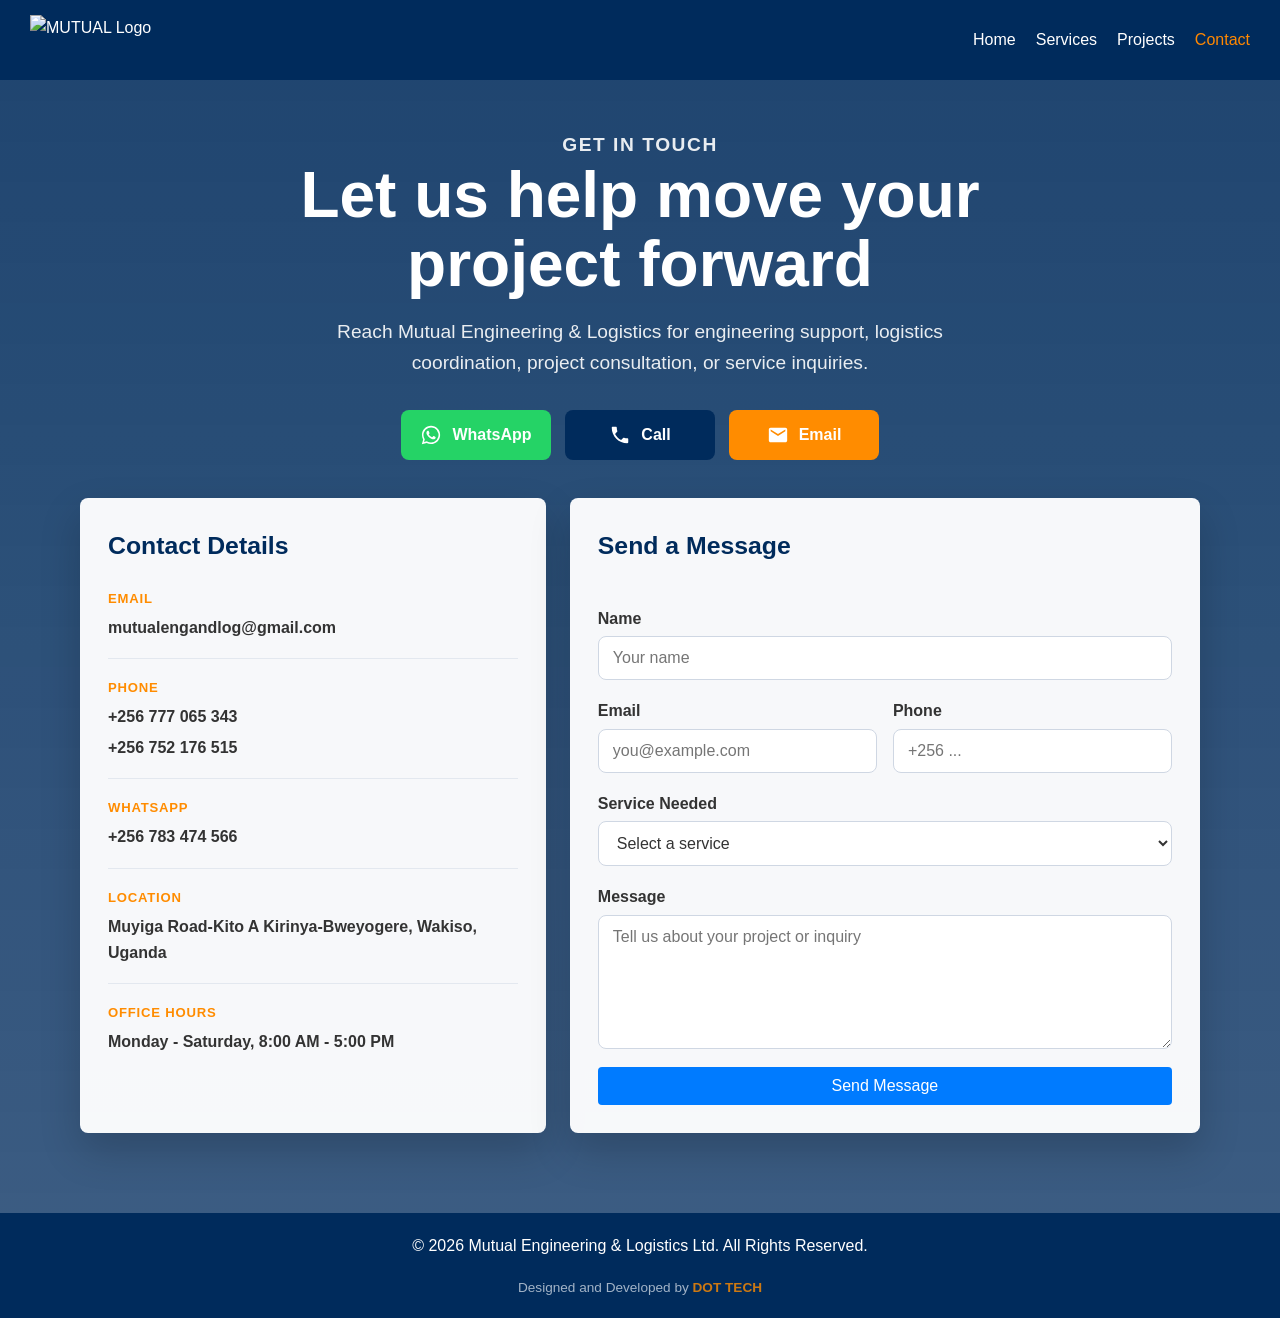
==== contact.html @ d5f564d2 "Add files via upload" ====
<!DOCTYPE html>
<html lang="en">
<head>
    <meta charset="UTF-8">
    <meta name="viewport" content="width=device-width, initial-scale=1.0">
    <meta name="description" content="Contact Mutual Engineering & Logistics in Wakiso, Uganda for engineering services, logistics coordination, consulting, and project support inquiries.">
    <title>Contact - MUTUAL ENGINEERING</title>
    <link rel="icon" type="image/png" href="assets/favicon.jpeg">
    <link rel="apple-touch-icon" href="assets/favicon.jpeg">
    <link rel="stylesheet" href="css/styles.css">
</head>
<body>
    <div class="navbar">
        <img src="assets/mutual.PNG" alt="MUTUAL Logo" class="navbar-logo">
        <div>
            <a href="index.html">Home</a>
            <a href="services.html">Services</a>
            <a href="projects.html">Projects</a>
            <a href="contact.html">Contact</a>
        </div>
    </div>

    <section class="section contact-page">
        <div class="contact-hero">
            <p class="eyebrow">Get In Touch</p>
            <h1>Let us help move your project forward</h1>
            <p>
                Reach Mutual Engineering & Logistics for engineering support, logistics coordination,
                project consultation, or service inquiries.
            </p>
        </div>

        <div class="contact-actions" aria-label="Quick contact links">
            <a class="contact-button whatsapp" href="https://wa.me/256783474566" target="_blank" rel="noopener">
                <svg aria-hidden="true" viewBox="0 0 24 24">
                    <path d="M12.04 2C6.58 2 2.13 6.45 2.13 11.91c0 1.75.46 3.45 1.33 4.95L2 22l5.28-1.39a9.88 9.88 0 0 0 4.76 1.21h.01c5.46 0 9.91-4.45 9.91-9.91S17.51 2 12.04 2Zm0 18.15h-.01a8.2 8.2 0 0 1-4.18-1.14l-.3-.18-3.13.82.84-3.05-.2-.31a8.21 8.21 0 1 1 6.98 3.86Zm4.5-6.15c-.25-.12-1.46-.72-1.68-.8-.23-.08-.39-.12-.56.12-.16.25-.64.8-.78.96-.14.17-.29.19-.54.07-.25-.13-1.04-.38-1.98-1.22-.73-.65-1.22-1.45-1.37-1.7-.14-.25-.01-.38.11-.5.11-.11.25-.29.37-.43.12-.14.16-.25.25-.41.08-.17.04-.31-.02-.43-.06-.13-.56-1.35-.76-1.85-.2-.48-.4-.41-.56-.42h-.48c-.17 0-.43.06-.66.31-.23.25-.86.84-.86 2.05 0 1.21.88 2.38 1 2.54.12.17 1.73 2.65 4.2 3.72.59.25 1.05.41 1.41.52.59.19 1.13.16 1.55.1.47-.07 1.46-.6 1.66-1.17.21-.58.21-1.08.15-1.18-.06-.1-.23-.16-.47-.28Z"/>
                </svg>
                WhatsApp
            </a>

            <a class="contact-button phone" href="tel:+256777065343">
                <svg aria-hidden="true" viewBox="0 0 24 24">
                    <path d="M6.62 10.79c1.44 2.83 3.76 5.15 6.59 6.59l2.2-2.2c.27-.27.67-.36 1.02-.24 1.12.37 2.33.57 3.57.57.55 0 1 .45 1 1V20c0 .55-.45 1-1 1C10.61 21 3 13.39 3 4c0-.55.45-1 1-1h3.5c.55 0 1 .45 1 1 0 1.24.2 2.45.57 3.57.11.35.03.74-.25 1.02l-2.2 2.2Z"/>
                </svg>
                Call
            </a>

            <a class="contact-button email" href="mailto:mutualengandlog@gmail.com">
                <svg aria-hidden="true" viewBox="0 0 24 24">
                    <path d="M20 4H4c-1.1 0-2 .9-2 2v12c0 1.1.9 2 2 2h16c1.1 0 2-.9 2-2V6c0-1.1-.9-2-2-2Zm0 4-8 5-8-5V6l8 5 8-5v2Z"/>
                </svg>
                Email
            </a>
        </div>

        <div class="contact-layout">
            <div class="contact-panel">
                <h2>Contact Details</h2>
                <div class="contact-detail">
                    <span>Email</span>
                    <a href="mailto:mutualengandlog@gmail.com">mutualengandlog@gmail.com</a>
                </div>
                <div class="contact-detail">
                    <span>Phone</span>
                    <a href="tel:+256777065343">+256 777 065 343</a>
                    <a href="tel:+256752176515">+256 752 176 515</a>
                </div>
                <div class="contact-detail">
                    <span>WhatsApp</span>
                    <a href="tel:+256783474566">+256 783 474 566</a>
                </div>
                <div class="contact-detail">
                    <span>Location</span>
                    <p>Muyiga Road-Kito A Kirinya-Bweyogere, Wakiso, Uganda</p>
                </div>
                <div class="contact-detail">
                    <span>Office Hours</span>
                    <p>Monday - Saturday, 8:00 AM - 5:00 PM</p>
                </div>
            </div>

            <form class="contact-form contact-panel" action="send-message.php" method="post">
                <h2>Send a Message</h2>
                <input type="text" name="website" class="form-honey" tabindex="-1" autocomplete="off" title="website">
                <div class="form-group">
                    <label for="name">Name</label>
                    <input type="text" id="name" name="name" placeholder="Your name" required>
                </div>

                <div class="form-row">
                    <div class="form-group">
                        <label for="email">Email</label>
                        <input type="email" id="email" name="email" placeholder="you@example.com" required>
                    </div>

                    <div class="form-group">
                        <label for="phone">Phone</label>
                        <input type="tel" id="phone" name="phone" placeholder="+256 ...">
                    </div>
                </div>

                <div class="form-group">
                    <label for="service">Service Needed</label>
                    <select id="service" name="service">
                        <option value="">Select a service</option>
                        <option value="engineering">Engineering</option>
                        <option value="logistics">Logistics</option>
                        <option value="consulting">Consulting</option>
                        <option value="maintenance">Maintenance</option>
                    </select>
                </div>

                <div class="form-group">
                    <label for="message">Message</label>
                    <textarea id="message" name="message" placeholder="Tell us about your project or inquiry" rows="6" required></textarea>
                </div>

                <button type="submit" class="btn">Send Message</button>
            </form>
        </div>
    </section>

<footer>
    <div class="footer-content">
        <p>&copy; 2026 Mutual Engineering & Logistics Ltd. All Rights Reserved.</p>
        
        <p class="designer-credit">
            Designed and Developed by 
            <a href="https://cyrus-ug.github.io/DOT-TECH" target="_blank" rel="noopener">DOT TECH</a>
        </p>
    </div>
</footer>
<script src="js/script.js"></script>
</body>
</html>
---- css/styles.css ----
/* RESET */
* {
    margin: 0;
    padding: 0;
    box-sizing: border-box;
}

body {
    font-family: 'Poppins', sans-serif;
    background: #f5f7fa;
    color: #333;
    line-height: 1.6;
    overflow-x: hidden;
}

img {
    max-width: 100%;
    height: auto;
}

/* NAVBAR */
.navbar {
    position: fixed;
    top: 0;
    left: 0;
    width: 100%;
    padding: 15px 30px;
    display: flex;
    justify-content: space-between;
    align-items: center;
    gap: 16px;
    background: rgba(0,123,255,0.9);
    -webkit-backdrop-filter: blur(10px);
    backdrop-filter: blur(10px);
    color: white;
    z-index: 1000;
}

.navbar > div {
    display: flex;
    align-items: center;
    flex-wrap: wrap;
    gap: 10px 20px;
}

.navbar a {
    color: white;
    text-decoration: none;
    font-weight: 500;
    transition: color 0.3s;
}

.navbar a:hover {
    color: #FF8800;
}

.navbar a.active {
    color: #FF8800;
}

/* HERO */
.hero {
    min-height: 100svh;
    background: linear-gradient(rgba(0,0,0,0.6), rgba(0,0,0,0.7)),
    url('https://images.unsplash.com/photo-1503387762-592deb58ef4e') center/cover;
    display: flex;
    justify-content: center;
    align-items: center;
    text-align: center;
    color: white;
    padding: 0 20px;
}

.hero h1 {
    font-size: clamp(2.1rem, 7vw, 3rem);
    margin-bottom: 20px;
    line-height: 1.1;
}

.hero p {
    font-size: clamp(1rem, 3vw, 1.2rem);
    margin-bottom: 30px;
}

.hero .btn {
    padding: 10px 20px;
    background: #FF8800;
    color: white;
    border: none;
    border-radius: 5px;
    cursor: pointer;
    transition: background 0.3s;
}

.hero .btn:hover {
    background: #e67600;
}

/* SECTIONS */
.section {
    padding: 80px 50px;
    text-align: center;
}

.section:first-of-type {
    padding-top: 130px;
}

.section h2 {
    margin-bottom: 40px;
    font-size: clamp(1.7rem, 5vw, 2rem);
}

/* GRID LAYOUT */
.grid {
    display: grid;
    grid-template-columns: repeat(auto-fit, minmax(250px, 1fr));
    gap: 20px;
    padding: 20px;
    width: min(100%, 1100px);
    margin: 0 auto;
}

/* CARDS */
.card {
    background: white;
    border-radius: 10px;
    box-shadow: 0 4px 6px rgba(0, 0, 0, 0.1);
    padding: 20px;
    text-align: center;
    transition: transform 0.3s;
}

.card:hover {
    transform: translateY(-10px);
}

.highlight-card {
    padding: 2rem;
    background: #f9f9f9;
    border-radius: 8px;
    box-shadow: 0 2px 8px rgba(0, 0, 0, 0.1);
    transition: transform 0.3s ease, box-shadow 0.3s ease;
}

.highlight-card:hover {
    transform: translateY(-4px);
    box-shadow: 0 4px 16px rgba(0, 0, 0, 0.15);
}

.highlight-card h3 {
    margin-top: 0;
    color: #333;
    font-size: 1.3rem;
    margin-bottom: 1rem;
}

.highlight-card ul {
    list-style: none;
    padding: 0;
    margin: 0;
}

.highlight-card li {
    padding: 0.5rem 0;
    color: #555;
    line-height: 1.6;
}

.highlight-card p {
    margin: 0;
    color: #555;
    line-height: 1.6;
}

.highlight-grid {
    display: grid;
    grid-template-columns: repeat(auto-fit, minmax(240px, 1fr));
    gap: 24px;
    width: 100%;
    max-width: 1200px;
    margin: 0 auto;
    padding: 0 20px;
}

/* SCROLL ANIMATION */
.hidden {
    opacity: 0;
    transform: translateY(50px);
    transition: 1s;
}

.show {
    opacity: 1;
    transform: translateY(0);
}

/* FOOTER */
footer {
    background: #111;
    color: white;
    padding: 40px;
    text-align: center;
}

.footer-content {
    width: min(100%, 1100px);
    margin: 0 auto;
    display: grid;
    gap: 8px;
}

.designer-credit {
    color: #cbd5e1;
    font-size: 0.95rem;
}

.designer-credit a {
    color: var(--brand-orange);
    font-weight: 700;
    text-decoration: none;
}

.designer-credit a:hover {
    text-decoration: underline;
}

/* KEYFRAMES */
@keyframes fadeInDown {
    from {opacity: 0; transform: translateY(-50px);}
    to {opacity: 1; transform: translateY(0);}
}

@keyframes fadeInUp {
    from {opacity: 0; transform: translateY(50px);}
    to {opacity: 1; transform: translateY(0);}
}

/* RESPONSIVE DESIGN */
@media (max-width: 768px) {
    .navbar {
        position: sticky;
        padding: 12px 18px;
        align-items: center;
    }

    .navbar > div {
        justify-content: flex-end;
        gap: 8px 14px;
    }

    .navbar a {
        font-size: 0.95rem;
    }

    .hero {
        min-height: calc(100svh - 74px);
        padding: 72px 20px 48px;
    }

    .section {
        padding: 56px 20px;
    }

    .section:first-of-type {
        padding-top: 56px;
    }

    .grid {
        grid-template-columns: 1fr;
        padding: 0;
    }

    .highlight-grid {
        grid-template-columns: repeat(auto-fit, minmax(200px, 1fr));
        gap: 16px;
        padding: 0 15px;
    }

    .story {
        padding: 72px 22px;
    }

    .parallax {
        min-height: 70svh;
        background-attachment: scroll;
    }

    .contact {
        padding: 28px 20px;
    }

    .contact-page {
        padding-top: 56px;
    }

    .contact-layout {
        grid-template-columns: 1fr;
    }

    .contact-panel {
        padding: 24px;
    }

    .contact-button {
        flex: 1 1 190px;
    }
}

@media (max-width: 480px) {
    .navbar {
        justify-content: center;
        text-align: center;
    }

    .navbar-logo {
        height: 42px;
        max-width: 160px;
    }

    .navbar > div {
        width: 100%;
        justify-content: center;
    }

    .btn {
        font-size: 0.9rem;
        padding: 10px 15px;
        width: fit-content;
        max-width: 100%;
    }

    .hero h1 {
        font-size: 2rem;
    }

    .hero p {
        font-size: 1rem;
    }

    .card {
        padding: 18px;
    }

    footer {
        padding: 28px 18px;
    }

    .contact-actions {
        gap: 10px;
    }

    .contact-button {
        width: 100%;
    }

    .form-row {
        grid-template-columns: 1fr;
    }

    .contact-panel {
        padding: 20px;
    }
}
/* SMOOTH SCROLL */
html {
    scroll-behavior: smooth;
}

/* FADE-IN EFFECT */
.fade-in {
    opacity: 0;
    transform: translateY(40px);
    transition: all 1s ease;
}

.fade-in.active {
    opacity: 1;
    transform: translateY(0);
}

/* ZOOM EFFECT */
.zoom {
    transform: scale(0.9);
    opacity: 0;
    transition: 1s ease;
}

.zoom.active {
    transform: scale(1);
    opacity: 1;
}

/* LARGE SECTION TEXT */
.big-text {
    font-size: clamp(2rem, 8vw, 3rem);
    font-weight: 600;
    line-height: 1.15;
}

/* SPACING FOR STORY SECTIONS */
.story {
    padding: 120px 50px;
    text-align: center;
}

.story-2 {
    padding: 120px 50px;
    text-align: center;
}

/* PARALLAX SECTION */
.parallax {
    min-height: 100svh;
    background-image: 
        linear-gradient(rgba(0, 0, 0, 0.5), rgba(0, 0, 0, 0.5)),
        url('../assets/background.jpeg');
    background-attachment: fixed;
    background-size: cover;
    background-position: center;
    background-repeat: no-repeat;
    display: flex;
    align-items: center;
    justify-content: center;
    color: white;
    text-align: center;
    padding: 80px 20px;
}

.parallax h2 {
    font-size: clamp(2rem, 8vw, 3.5rem);
    font-weight: 700;
    text-shadow: 2px 2px 8px rgba(0, 0, 0, 0.8);
    line-height: 1.2;
    max-width: 900px;
    margin: 0 auto;
}

/* CONTACT PAGE STYLES */
.contact-page {
    background:
        linear-gradient(rgba(0, 43, 92, 0.88), rgba(0, 43, 92, 0.76)),
        url('https://images.unsplash.com/photo-1486406146926-c627a92ad1ab') center/cover;
    color: white;
    min-height: 100svh;
}

.contact-hero {
    max-width: 850px;
    margin: 0 auto 32px;
}

.contact-hero h1 {
    font-size: clamp(2.2rem, 7vw, 4rem);
    line-height: 1.08;
    margin-bottom: 18px;
}

.contact-hero p {
    max-width: 720px;
    margin: 0 auto;
    font-size: clamp(1rem, 2.8vw, 1.2rem);
    color: rgba(255, 255, 255, 0.9);
}

.contact-actions {
    display: flex;
    justify-content: center;
    flex-wrap: wrap;
    gap: 14px;
    margin: 0 auto 38px;
}

.contact-button {
    min-width: 150px;
    display: inline-flex;
    align-items: center;
    justify-content: center;
    gap: 10px;
    padding: 12px 18px;
    border-radius: 8px;
    color: white;
    font-weight: 700;
    text-decoration: none;
    transition: transform 0.25s ease, box-shadow 0.25s ease, background 0.25s ease;
}

.contact-button svg {
    width: 22px;
    height: 22px;
    fill: currentColor;
    flex: 0 0 auto;
}

.contact-button:hover {
    transform: translateY(-3px);
    box-shadow: 0 8px 16px rgba(0, 0, 0, 0.16);
}

.contact-button.whatsapp {
    background: #25d366;
}

.contact-button.whatsapp:hover {
    background: #1fb85a;
}

.contact-button.phone {
    background: var(--brand-blue);
}

.contact-button.phone:hover {
    background: #001f42;
}

.contact-button.email {
    background: var(--brand-orange);
}

.contact-button.email:hover {
    background: #e67e00;
}

.contact-layout {
    width: min(100%, 1120px);
    margin: 0 auto;
    display: grid;
    grid-template-columns: 0.85fr 1.15fr;
    gap: 24px;
    text-align: left;
}

.contact-panel {
    background: rgba(255, 255, 255, 0.96);
    color: var(--text-dark);
    border-radius: 8px;
    padding: 28px;
    box-shadow: 0 18px 40px rgba(0, 0, 0, 0.18);
}

.contact-panel h2 {
    color: var(--brand-blue);
    margin-bottom: 22px;
    font-size: 1.55rem;
}

.contact-detail {
    padding: 18px 0;
    border-top: 1px solid #e3e8ef;
}

.contact-detail:first-of-type {
    border-top: 0;
    padding-top: 0;
}

.contact-detail span {
    display: block;
    color: var(--brand-orange);
    font-size: 0.82rem;
    font-weight: 700;
    letter-spacing: 0.06em;
    margin-bottom: 6px;
    text-transform: uppercase;
}

.contact-detail a,
.contact-detail p {
    display: block;
    color: var(--text-dark);
    font-weight: 600;
    margin: 0;
    text-decoration: none;
}

.contact-detail a + a {
    margin-top: 5px;
}

.contact-detail a:hover {
    color: #007bff;
}

.contact-form {
    display: grid;
    gap: 18px;
    width: 100%;
    margin: 0;
}

.form-row {
    display: grid;
    grid-template-columns: repeat(2, minmax(0, 1fr));
    gap: 16px;
}

.form-group {
    display: flex;
    flex-direction: column;
}

.form-group label {
    font-weight: bold;
    margin-bottom: 5px;
}

.form-group input,
.form-group select,
.form-group textarea {
    width: 100%;
    padding: 12px 14px;
    border: 1px solid #cfd7e3;
    border-radius: 8px;
    font-size: 1rem;
    font-family: inherit;
    background: white;
    color: #333;
}

.form-group input:focus,
.form-group select:focus,
.form-group textarea:focus {
    outline: none;
    border-color: #007bff;
    box-shadow: 0 0 4px rgba(0, 123, 255, 0.5);
}

.form-honey {
    position: absolute;
    left: -9999px;
    opacity: 0;
}

.message-result-page {
    min-height: 100svh;
    display: grid;
    place-items: center;
    padding: 24px;
    background:
        linear-gradient(rgba(0, 43, 92, 0.84), rgba(0, 43, 92, 0.78)),
        url('https://images.unsplash.com/photo-1486406146926-c627a92ad1ab') center/cover;
}

.message-result {
    width: min(100%, 560px);
    padding: 36px;
    background: white;
    border-radius: 8px;
    text-align: center;
    box-shadow: 0 18px 40px rgba(0, 0, 0, 0.2);
}

.message-result h1 {
    color: var(--brand-blue);
    margin-bottom: 14px;
}

.message-result p {
    color: #555;
    margin-bottom: 24px;
}

.message-result.success {
    border-top: 5px solid #25d366;
}

.message-result.error {
    border-top: 5px solid #d93025;
}

/* HOME PAGE ENHANCEMENTS */
.highlights-section {
    background: #ffffff;
    padding-top: 56px;
    padding-bottom: 56px;
}

.highlight-grid,
.why-grid,
.preview-list,
.project-grid,
.project-metrics {
    width: min(100%, 1100px);
    margin: 0 auto;
}

.highlight-grid {
    display: grid;
    grid-template-columns: repeat(3, minmax(0, 1fr));
    gap: 18px;
}

.highlight-grid div,
.why-grid article,
.project-metrics div {
    background: white;
    border-radius: 8px;
    padding: 24px;
    text-align: left;
    box-shadow: 0 8px 22px rgba(0, 0, 0, 0.08);
}

.highlight-grid strong,
.project-metrics strong {
    display: block;
    color: var(--brand-blue);
    font-size: 1.3rem;
    margin-bottom: 8px;
}

.highlight-grid span,
.project-metrics span {
    color: #555;
}

.why-section {
    background: #ffffff;
}

.why-grid {
    display: grid;
    grid-template-columns: repeat(3, minmax(0, 1fr));
    gap: 20px;
    margin-top: 30px;
}

.why-grid span,
.project-card span {
    color: var(--brand-orange);
    font-weight: 800;
}

.why-grid h3,
.project-card h3 {
    color: var(--brand-blue);
    margin: 10px 0;
}

.project-preview {
    background: var(--brand-blue);
    color: white;
}

.project-preview .eyebrow,
.project-preview h2 {
    color: white;
}

.preview-list {
    display: grid;
    grid-template-columns: repeat(3, minmax(0, 1fr));
    gap: 16px;
    margin-top: 28px;
}

.preview-list a {
    display: block;
    padding: 18px;
    border: 1px solid rgba(255, 255, 255, 0.3);
    border-radius: 8px;
    color: white;
    font-weight: 700;
    text-decoration: none;
    transition: background 0.25s ease, transform 0.25s ease;
}

.preview-list a:hover {
    background: rgba(255, 255, 255, 0.12);
    transform: translateY(-3px);
}

/* PROJECTS PAGE */
.projects-hero {
    background:
        linear-gradient(rgba(0, 43, 92, 0.78), rgba(0, 43, 92, 0.84)),
        url('https://images.unsplash.com/photo-1503387762-592deb58ef4e') center/cover;
    color: white;
    min-height: 68svh;
    display: flex;
    flex-direction: column;
    justify-content: center;
}

.projects-hero h1 {
    max-width: 920px;
    margin: 0 auto 20px;
    font-size: clamp(2rem, 7vw, 3.6rem);
    line-height: 1.1;
}

.projects-showcase {
    background: #ffffff;
}

.project-grid {
    display: grid;
    grid-template-columns: repeat(3, minmax(0, 1fr));
    gap: 20px;
}

.project-card {
    overflow: hidden;
    border-radius: 8px;
    background: white;
    text-align: left;
    box-shadow: 0 8px 24px rgba(0, 0, 0, 0.1);
}

.project-card div:last-child {
    padding: 22px;
}

.project-image {
    min-height: 210px;
    background-size: cover;
    background-position: center;
}

.civil-project {
    background-image: url('https://images.unsplash.com/photo-1541888946425-d81bb19240f5');
}

.logistics-project {
    background-image: url('https://images.unsplash.com/photo-1586528116311-ad8dd3c8310d');
}

.facility-project {
    background-image: url('https://images.unsplash.com/photo-1581092160607-ee22621dd758');
}

.project-metrics {
    display: grid;
    grid-template-columns: repeat(3, minmax(0, 1fr));
    gap: 18px;
}

.btn {
    padding: 10px 20px;
    background: #007bff;
    color: #fff;
    border: none;
    border-radius: 4px;
    font-size: 1rem;
    cursor: pointer;
    transition: background 0.3s;
}

.btn:hover {
    background: #0056b3;
}

/* logo */
:root {
    --brand-blue: #002b5c;
    --brand-orange: #ff8c00;
    --text-dark: #333333;
    --bg-light: #f8f9fa;
}

/* Logo Styling */
.navbar-logo {
    height: 50px;
    max-width: 200px;
    object-fit: contain;
    animation: logoGlow 2s ease-in-out infinite;
    flex: 0 0 auto;
}

@keyframes logoGlow {
    0%, 100% {
        filter: drop-shadow(0 0 10px rgba(255, 140, 0, 0.5));
    }
    50% {
        filter: drop-shadow(0 0 20px rgba(255, 140, 0, 0.8));
    }
}

/* Use the brand blue for the site header */
.navbar {
    background-color: var(--brand-blue);
}

/* Use the orange for call-to-action buttons */
.btn-primary, .cta-btn {
    background-color: var(--brand-orange);
    color: white;
    border: none;
    transition: 0.3s ease;
}

.btn-primary:hover {
    background-color: #e67e00; /* Darker orange on hover */
}

/* SERVICES PAGE */
.services-hero {
    background: linear-gradient(rgba(0, 43, 92, 0.78), rgba(0, 43, 92, 0.86)),
        url('https://images.unsplash.com/photo-1504917595217-d4dc5ebe6122') center/cover;
    color: white;
    min-height: 72svh;
    display: flex;
    flex-direction: column;
    justify-content: center;
    align-items: center;
}

.services-hero h1 {
    max-width: 920px;
    font-size: clamp(2rem, 7vw, 3.6rem);
    line-height: 1.1;
    margin-bottom: 22px;
}

.eyebrow {
    color: var(--brand-orange);
    font-weight: 700;
    letter-spacing: 0.08em;
    margin-bottom: 12px;
    text-transform: uppercase;
}

.section-intro {
    max-width: 760px;
    margin: 0 auto 28px;
    font-size: clamp(1rem, 2.8vw, 1.2rem);
}

.services-list {
    background: #ffffff;
}

.service-grid {
    grid-template-columns: repeat(2, minmax(0, 1fr));
    align-items: stretch;
}

.service-card {
    text-align: left;
    display: flex;
    flex-direction: column;
    gap: 12px;
    border-top: 4px solid var(--brand-orange);
}

.service-card:hover {
    transform: translateY(-6px);
}

.service-number {
    color: var(--brand-orange);
    font-size: 0.9rem;
    font-weight: 700;
}

.service-card h3 {
    color: var(--brand-blue);
    font-size: 1.35rem;
}

.service-card ul {
    padding-left: 20px;
    color: #555;
}

.service-card li + li {
    margin-top: 6px;
}

.service-process {
    background: #f5f7fa;
}

.process-steps {
    width: min(100%, 1100px);
    margin: 0 auto;
    display: grid;
    grid-template-columns: repeat(4, minmax(0, 1fr));
    gap: 18px;
    text-align: left;
}

.process-steps div {
    background: white;
    border-left: 4px solid var(--brand-blue);
    border-radius: 8px;
    padding: 22px;
    box-shadow: 0 4px 6px rgba(0, 0, 0, 0.08);
}

.process-steps strong {
    display: block;
    color: var(--brand-blue);
    font-size: 1.2rem;
    margin-bottom: 10px;
}

.services-cta {
    background: var(--brand-blue);
    color: white;
}

.services-cta p {
    margin: 16px auto 26px;
    max-width: 620px;
}

@media (max-width: 768px) {
    .services-hero {
        padding-top: 80px;
    }

    .service-grid,
    .process-steps {
        grid-template-columns: 1fr;
    }

    .contact-page {
        padding-top: 56px;
    }

    .contact-layout {
        grid-template-columns: 1fr;
    }

    .contact-panel {
        padding: 24px;
    }

    .highlight-grid,
    .why-grid,
    .preview-list,
    .project-grid,
    .project-metrics {
        grid-template-columns: 1fr;
    }

    .projects-hero {
        padding-top: 80px;
    }
}

@media (max-width: 480px) {
    .form-row {
        grid-template-columns: 1fr;
    }

    .contact-panel {
        padding: 20px;
    }
}


/*DOT*/
footer {
    background-color: #002b5c; /* Brand Blue */
    color: white;
    padding: 20px;
    text-align: center;
}

.designer-credit {
    font-size: 0.85rem;
    margin-top: 10px;
    opacity: 0.8;
}

.designer-credit a {
    color: #ff8c00; /* Safety Orange Accent */
    text-decoration: none;
    font-weight: bold;
}

.designer-credit a:hover {
    text-decoration: underline;
}
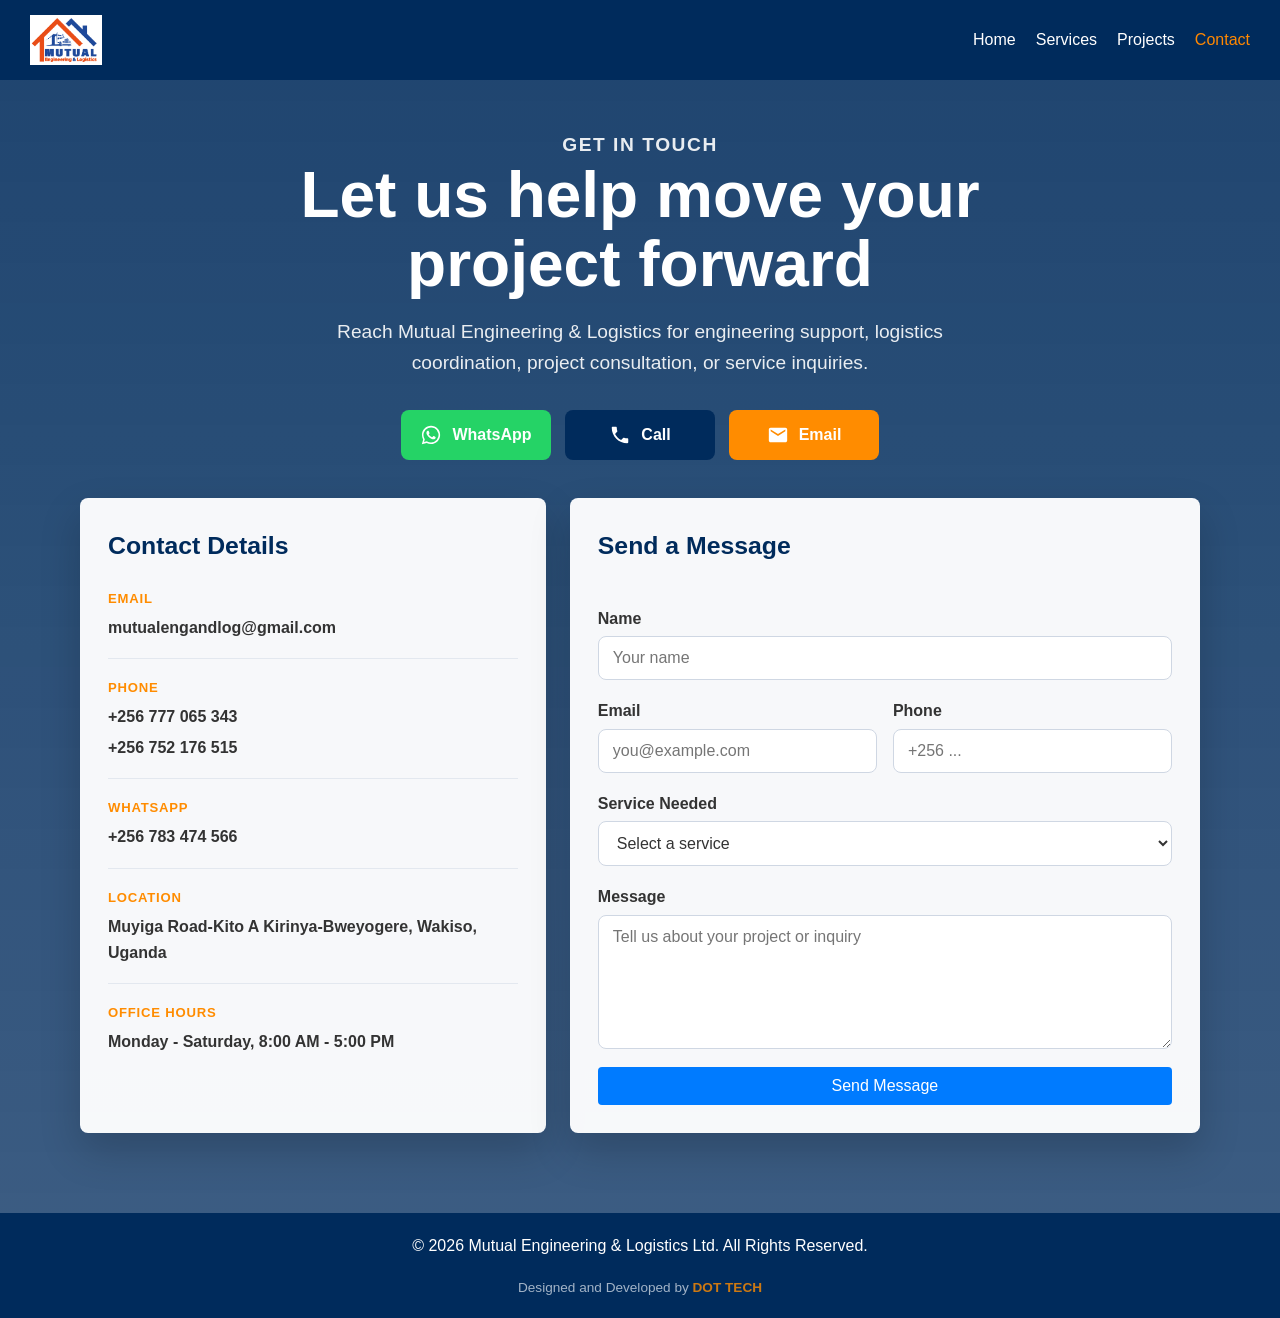
==== commit 0b8c8669: "Update contact.html" ====
--- a/contact.html
+++ b/contact.html
@@ -11,7 +11,7 @@
 </head>
 <body>
     <div class="navbar">
-        <img src="assets/mutual.PNG" alt="MUTUAL Logo" class="navbar-logo">
+        <img src="assets/mutual.png" alt="MUTUAL Logo" class="navbar-logo">
         <div>
             <a href="index.html">Home</a>
             <a href="services.html">Services</a>
